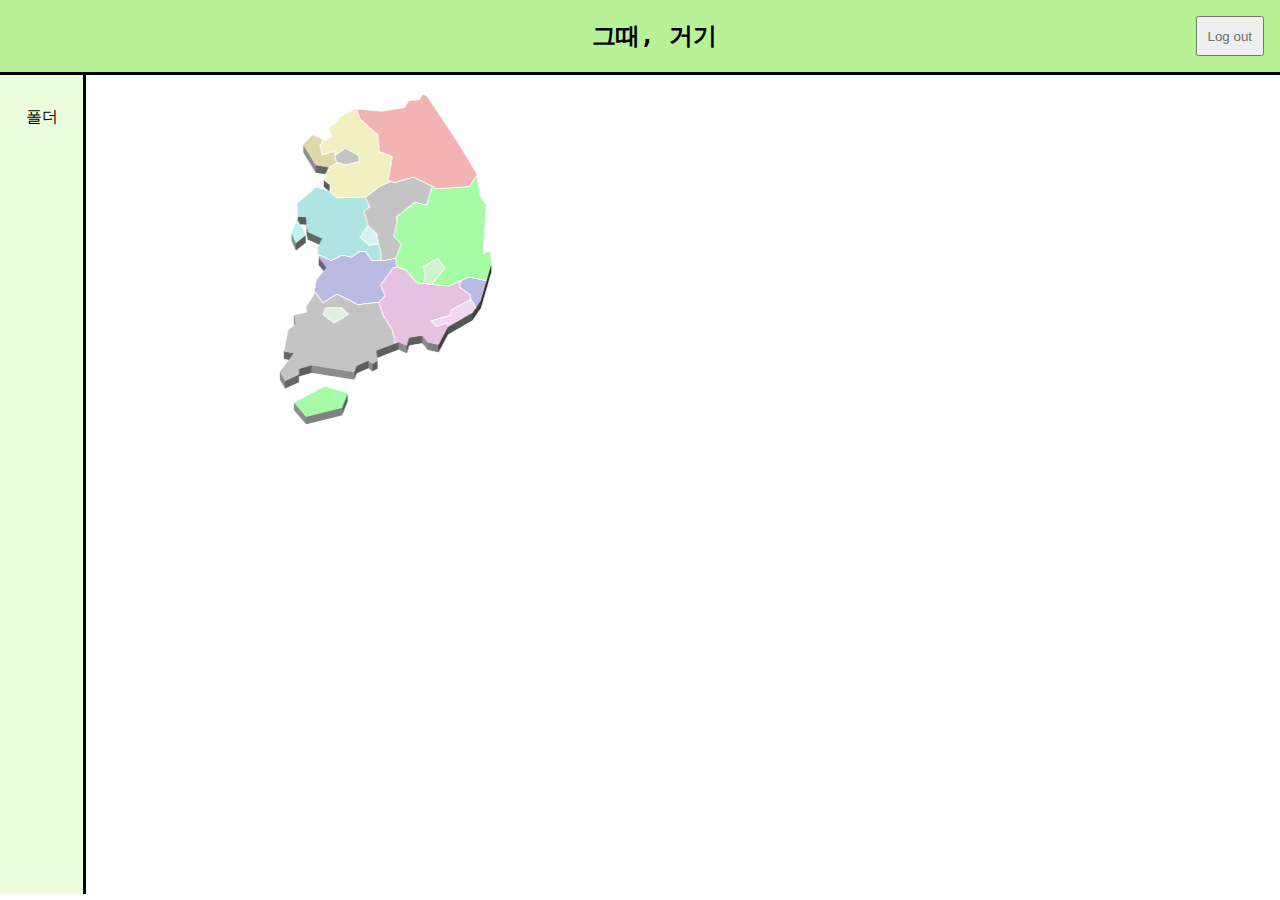
==== src/main.html @ 8bc5ed80 "feat/login기능 구현" ====
<!DOCTYPE html>
<html lang="en">
<head>
    <meta charset="UTF-8">
    <meta http-equiv="X-UA-Compatible" content="IE=edge">
    <meta name="viewport" content="width=device-width, initial-scale=1.0">
    <title>그때, 거기</title>
    <link rel="stylesheet" href="./css/style.css">
</head>
<body>
    <!-- header -->
    <header class="headerBar">
        <h1 id="title"><pre>그때, 거기</pre></h1>
        <button id="logout">Log out</button>
    </header>

    <!-- body -->
    <section style="display: flex;">
        <!-- side menu -->
        <nav id="menuContainer" style="display: flex;">
            <span style="justify-content: center; padding-top:100%;"> 폴더 </span>
        </nav>
        <!-- map -->
        <div style="height: 100%; display:flex;">
            <img id="korea" src="../image/korea.png" alt="한국 지도">
        </div>
    </section>
    <script src="./js/index.js"></script>
</body>
</html>
---- src/css/style.css ----
* {
    margin: 0;
    padding: 0;
}

header {
    display: flex;
    background: #B9F197;
    padding: 1rem;
    height: 2.5rem;
    /* align-items: center; */
    /* justify-content: space-between; */
    /* justify-content: center; */
    /* margin: 0 auto; */
    border-bottom: solid;
}

#logout{
    color: #6D6D6D;
    padding: 10px;
}

#title {
    /* text-align: center; */
    /* item-align: center; */
    font-size: 1.5rem;
    margin: auto;
    margin-left: 45vw;
}

#menuContainer{
    background: #EBFDDD;
    display: flex;
    /* align-items: center; */
    height: 91vh;
    width: fit-content;
    padding-left: 2vw;
    padding-right: 2vw;
    border-right: solid;
}

#menuContainer ul {
    list-style: none;
    margin-top: 100%
}

#loginBtn, #registerBtn{
    display: flex;
    color: #ffffff;
    border:none;
    background-color: black;
    padding-top: 10px;
    padding-bottom: 10px;
    padding-right: 10px;
    margin-top: 20%;
    width: 100%;
    justify-content: center;
    border-radius: 12px;
    /* align-items : center; */
}
#loginBtn:hover{
    background-color: #727272;
}

#register{
    color: #727272;
    background: none;
    border-radius: 0px;
    border-bottom: solid;
    padding-left: 0px;
    margin: auto;
    justify-content: center;
}

input{
    display: flex;
    justify-content: space-between;
    border-radius: 12px;
    border:none;
    padding-left: 10px;
}

#korea{
    width:50%;
    height: auto;
    /* margin-top: 25%; */
    align-items: center;
    margin: auto;
}

.hidden{
    display: none;
}
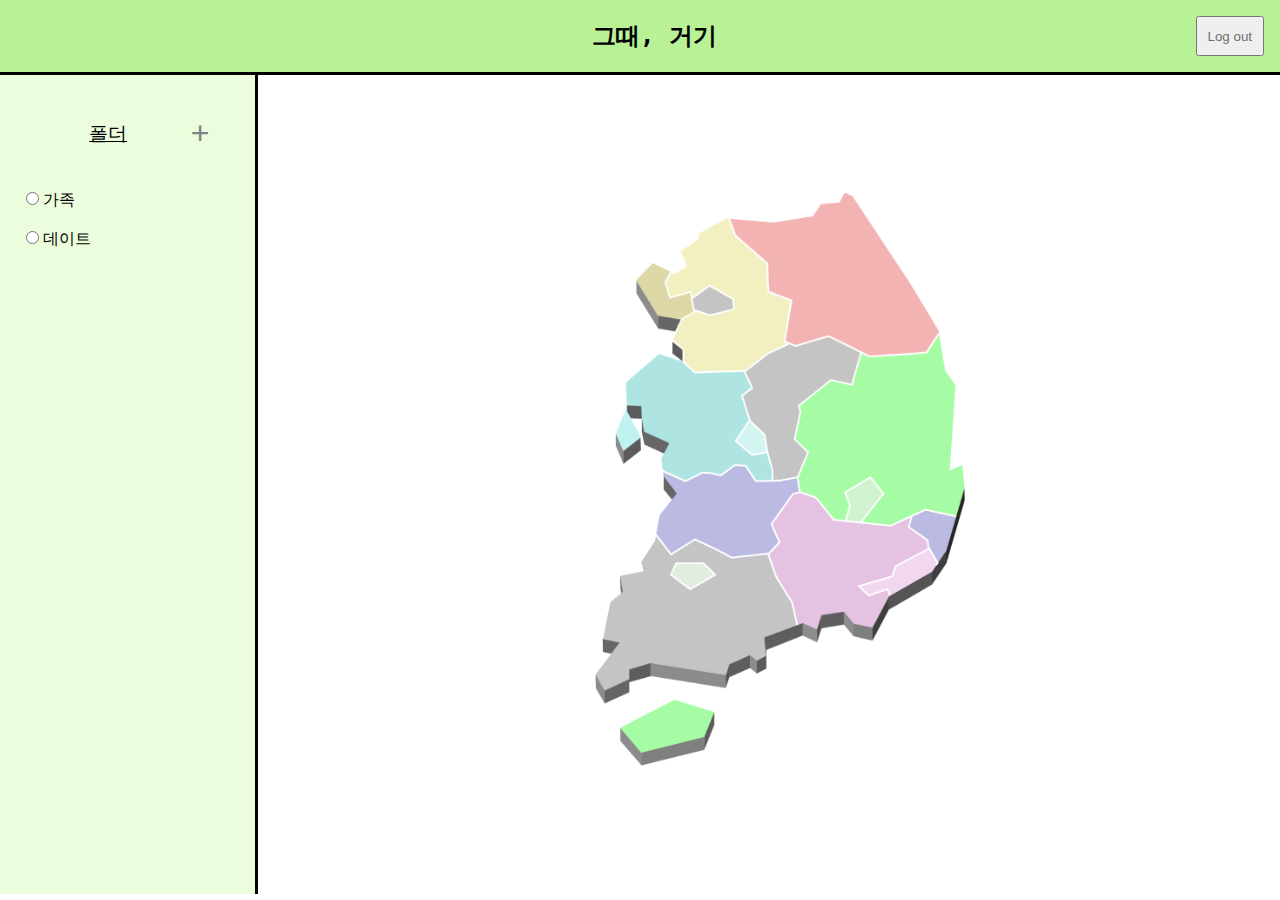
==== commit 5c32ad9b: "feat/modal test" ====
--- a/src/main.html
+++ b/src/main.html
@@ -17,14 +17,39 @@
     <!-- body -->
     <section style="display: flex;">
         <!-- side menu -->
-        <nav id="menuContainer" style="display: flex;">
-            <span style="justify-content: center; padding-top:100%;"> 폴더 </span>
+        <nav id="menuContainer" style="display:flex; flex-direction:column; width:20%">
+            <div style="width:90%; margin-top:40px;">
+                <div style="display: flex; width: 100%; margin-bottom:20px; align-items:center; justify-content:space-between">
+                    <span style="margin:auto; font-size:1.5vw; text-decoration:underline;"> 폴더 </span>
+                    <button id="addFolderBtn">+</button>
+                </div>
+                <label id="folderList" style="display: flex; flex-direction:column; justify-content:center;">
+                    <br/>
+                    <div>
+                        <input type="radio" name="폴더" value="가족" style="display: inline;" > 가족
+                    </div>
+                    <br/>
+                    <div>
+                        <input type="radio" name="폴더" value="데이트" style="display: inline;"> 데이트
+                    </div>
+                </label>
+            </div>
         </nav>
         <!-- map -->
-        <div style="height: 100%; display:flex;">
-            <img id="korea" src="../image/korea.png" alt="한국 지도">
+        <div class="map">
+            <img id="korea" src="../image/korea.png" style="max-height:100%;" alt="한국 지도">
         </div>
     </section>
+
+    <div id="addFolderPage" class="modal">
+        <div class="modal-content">
+            <span class="close">&times;</span>
+            <p>모달 다이얼로그 내용</p>
+            <input type="text" id="newFolder" style="background-color: lightgrey;" placeholder="새로운 폴더">
+            <button id="addNewFolder" >폴더 추가</button>
+        </div>
+    </div>
     <script src="./js/index.js"></script>
+    <script src="./js/mainPage.js"></script>
 </body>
 </html>--- a/src/css/style.css
+++ b/src/css/style.css
@@ -62,7 +62,7 @@
     background-color: #727272;
 }
 
-#register{
+.register{
     color: #727272;
     background: none;
     border-radius: 0px;
@@ -80,14 +80,81 @@
     padding-left: 10px;
 }
 
+.map{
+    display:flex; 
+    flex-direction:column; 
+    margin-top:auto; 
+    margin-bottom:auto; 
+    justify-content:center; 
+    align-items:center; 
+    width:100%; 
+    height: 100%; 
+    display:flex;
+}
+
 #korea{
     width:50%;
     height: auto;
-    /* margin-top: 25%; */
     align-items: center;
     margin: auto;
+}
+#korea:hover,
+#korea:focus{
+    cursor:pointer;
 }
 
 .hidden{
     display: none;
+}
+
+.modal {
+    display: none;
+    position: fixed;
+    z-index: 1;
+    left: 0;
+    top: 0;
+    width: 100%;
+    height: 100%;
+    overflow: auto;
+    background-color: rgba(0,0,0,0.4);
+}
+
+/* 모달 컨텐츠 스타일 */
+.modal-content {
+    background-color: #fefefe;
+    margin: 15% auto;
+    padding: 20px;
+    border: 1px solid #888;
+    width: 80%;
+}
+
+
+/* 모달 닫기 버튼 스타일 */
+.close {
+    color: #aaa;
+    float: right;
+    font-size: 28px;
+    font-weight: bold;
+}
+
+#addFolderBtn{
+    margin-top: auto;
+    font-size:2.5vw;
+    background:none;
+    border:none;
+    color:grey;
+}
+
+#addFolderBtn:hover,
+#addFolderBtn:focus{
+    color: black;
+    text-decoration: none;
+    cursor: pointer;
+}
+
+.close:hover,
+.close:focus {
+  color: black;
+  text-decoration: none;
+  cursor: pointer;
 }